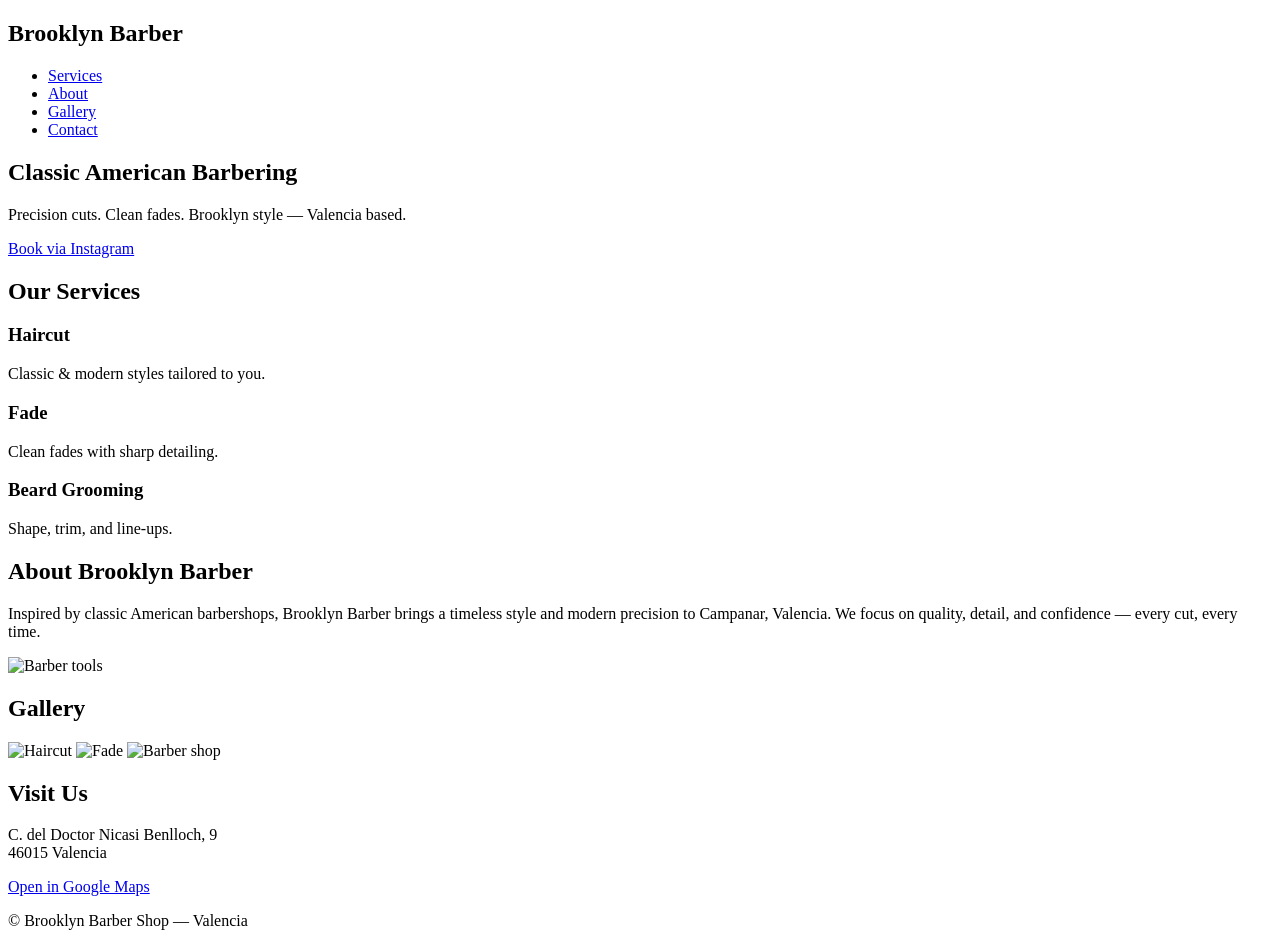
==== index.html @ cb919207 "Create initial index.html for barber shop website Initial HTML structure for Brooklyn Barber Shop we" ====
<!DOCTYPE html>
<html lang="en">
<head>
  <meta charset="UTF-8" />
  <meta name="viewport" content="width=device-width, initial-scale=1.0"/>
  <title>Brooklyn Barber Shop | Valencia</title>
  <link rel="stylesheet" href="style.css">
  <link href="https://fonts.googleapis.com/css2?family=Oswald:wght@400;600&family=Inter:wght@300;400;500&display=swap" rel="stylesheet">
</head>
<body>

<header class="hero">
  <nav>
    <h1>Brooklyn Barber</h1>
    <ul>
      <li><a href="#services">Services</a></li>
      <li><a href="#about">About</a></li>
      <li><a href="#gallery">Gallery</a></li>
      <li><a href="#contact">Contact</a></li>
    </ul>
  </nav>

  <div class="hero-content">
    <h2>Classic American Barbering</h2>
    <p>Precision cuts. Clean fades. Brooklyn style — Valencia based.</p>
    <a href="https://www.instagram.com/brooklynvlc/" target="_blank" class="btn">
      Book via Instagram
    </a>
  </div>
</header>

<section id="services" class="section">
  <h2>Our Services</h2>
  <div class="cards">
    <div class="card">
      <h3>Haircut</h3>
      <p>Classic & modern styles tailored to you.</p>
    </div>
    <div class="card">
      <h3>Fade</h3>
      <p>Clean fades with sharp detailing.</p>
    </div>
    <div class="card">
      <h3>Beard Grooming</h3>
      <p>Shape, trim, and line-ups.</p>
    </div>
  </div>
</section>

<section id="about" class="section dark">
  <div class="about-content">
    <div>
      <h2>About Brooklyn Barber</h2>
      <p>
        Inspired by classic American barbershops, Brooklyn Barber brings a
        timeless style and modern precision to Campanar, Valencia.  
        We focus on quality, detail, and confidence — every cut, every time.
      </p>
    </div>
    <img src="https://images.unsplash.com/photo-1621605810052-809f7bfa91e6" alt="Barber tools">
  </div>
</section>

<section id="gallery" class="section">
  <h2>Gallery</h2>
  <div class="gallery">
    <img src="https://images.unsplash.com/photo-1599351431409-433f37d4c1f1" alt="Haircut">
    <img src="https://images.unsplash.com/photo-1622288432450-277d0fef5ed9" alt="Fade">
    <img src="https://images.unsplash.com/photo-1588776814546-1ffcf47267a5" alt="Barber shop">
  </div>
</section>

<section id="contact" class="section dark">
  <h2>Visit Us</h2>
  <p>C. del Doctor Nicasi Benlloch, 9<br>46015 Valencia</p>

  <a href="https://www.google.com/maps/place/Brooklyn+Barber+Shop/@39.4908734,-0.3986204" 
     target="_blank" class="btn light">
     Open in Google Maps
  </a>
</section>

<footer>
  <p>© Brooklyn Barber Shop — Valencia</p>
</footer>

</body>
</html>
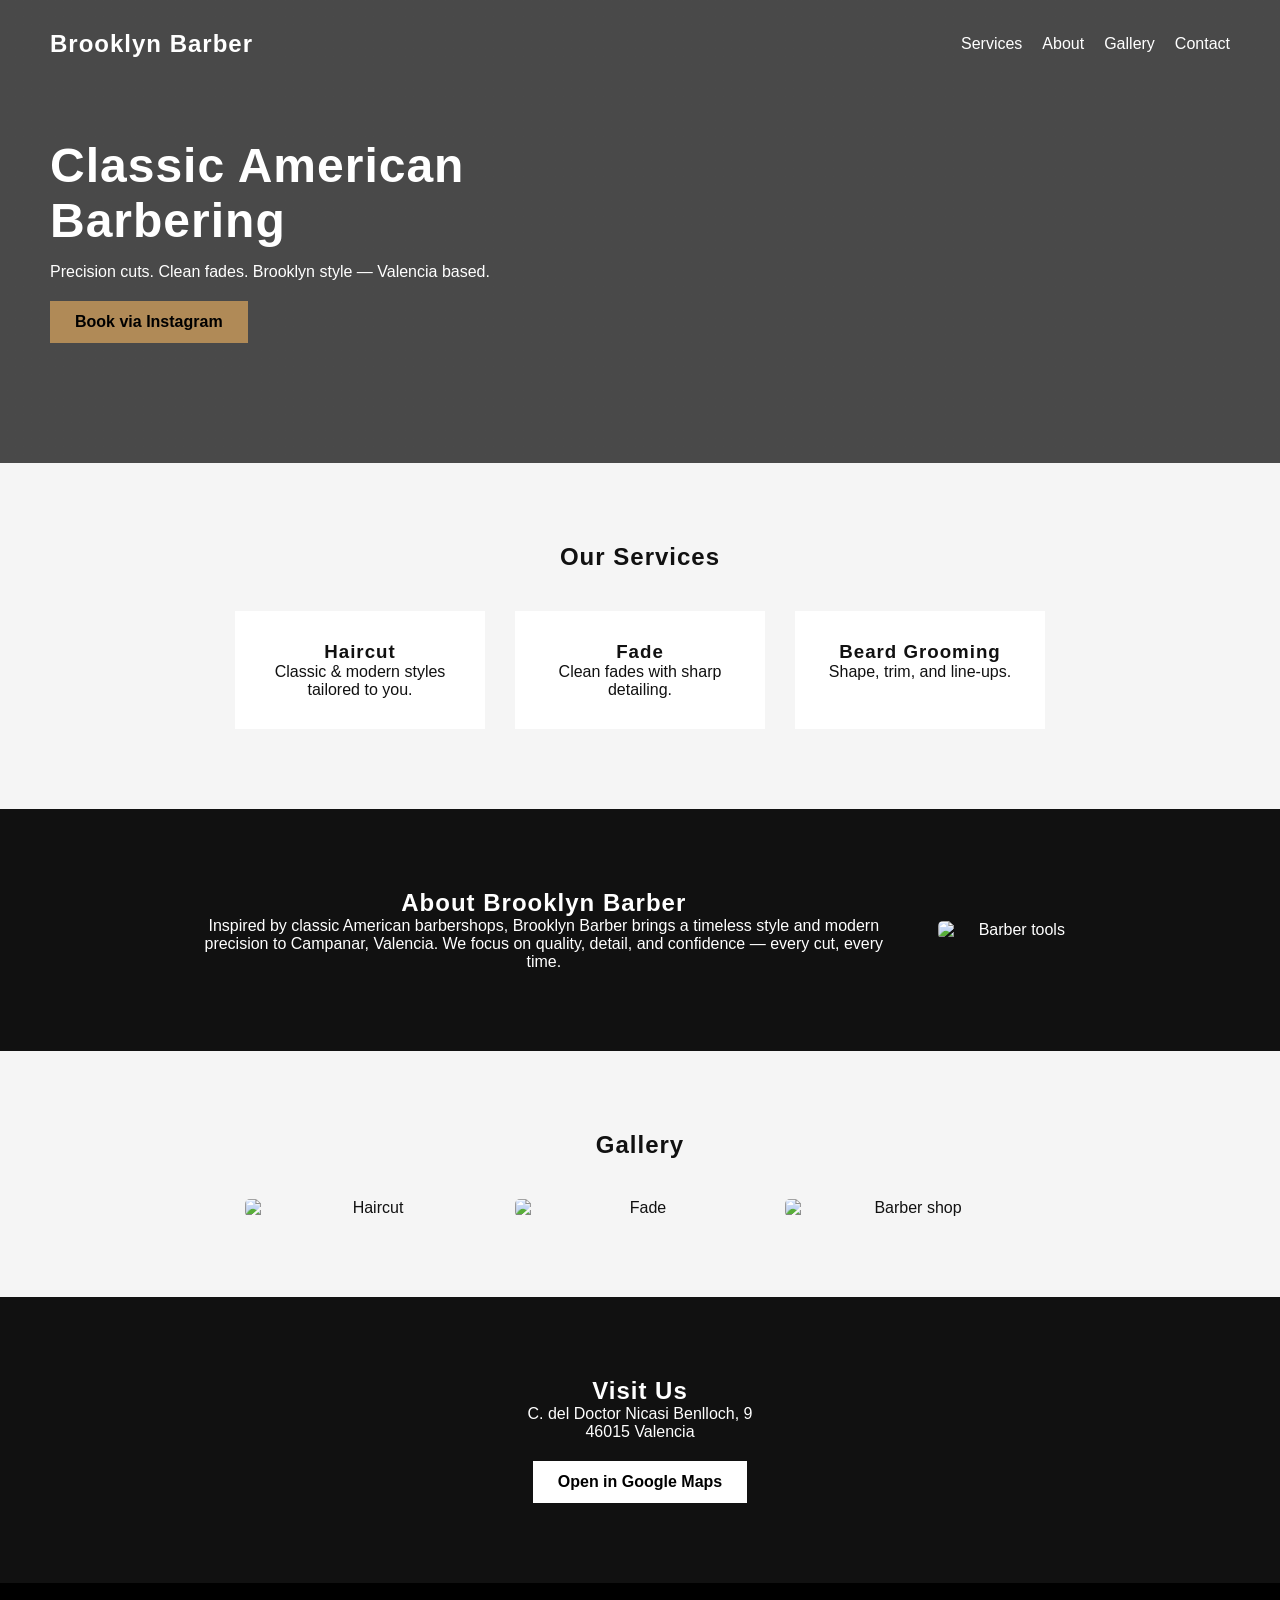
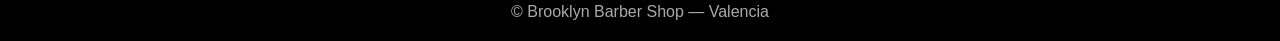
==== commit 0a29d4a2: "Update image source for barber tools" ====
--- a/index.html
+++ b/index.html
@@ -57,7 +57,7 @@
         We focus on quality, detail, and confidence — every cut, every time.
       </p>
     </div>
-    <img src="https://images.unsplash.com/photo-1621605810052-809f7bfa91e6" alt="Barber tools">
+    <img src="https://images.unsplash.com/photo-1599351431409-433f37d4c1f1" alt="Barber tools">
   </div>
 </section>
 
--- a/style.css
+++ b/style.css
@@ -0,0 +1,121 @@
+* {
+  margin: 0;
+  padding: 0;
+  box-sizing: border-box;
+}
+
+body {
+  font-family: 'Inter', sans-serif;
+  color: #111;
+  background: #f5f5f5;
+}
+
+h1, h2, h3 {
+  font-family: 'Oswald', sans-serif;
+  letter-spacing: 1px;
+}
+
+.hero {
+  background: linear-gradient(rgba(0,0,0,0.7), rgba(0,0,0,0.7)),
+    url("https://images.unsplash.com/photo-1503951914875-452162b0f3f1");
+  background-size: cover;
+  background-position: center;
+  color: white;
+  padding: 30px 50px 120px;
+}
+
+nav {
+  display: flex;
+  justify-content: space-between;
+  align-items: center;
+}
+
+nav ul {
+  display: flex;
+  list-style: none;
+  gap: 20px;
+}
+
+nav a {
+  color: white;
+  text-decoration: none;
+}
+
+.hero-content {
+  margin-top: 80px;
+  max-width: 500px;
+}
+
+.hero-content h2 {
+  font-size: 48px;
+  margin-bottom: 15px;
+}
+
+.btn {
+  display: inline-block;
+  margin-top: 20px;
+  padding: 12px 25px;
+  background: #b08a57;
+  color: black;
+  text-decoration: none;
+  font-weight: 600;
+}
+
+.btn.light {
+  background: white;
+}
+
+.section {
+  padding: 80px 50px;
+  text-align: center;
+}
+
+.section.dark {
+  background: #111;
+  color: white;
+}
+
+.cards {
+  display: flex;
+  justify-content: center;
+  gap: 30px;
+  margin-top: 40px;
+}
+
+.card {
+  background: white;
+  padding: 30px;
+  width: 250px;
+}
+
+.about-content {
+  display: flex;
+  gap: 40px;
+  align-items: center;
+  max-width: 900px;
+  margin: auto;
+}
+
+.about-content img {
+  width: 300px;
+  border-radius: 5px;
+}
+
+.gallery {
+  display: flex;
+  justify-content: center;
+  gap: 20px;
+  margin-top: 40px;
+}
+
+.gallery img {
+  width: 250px;
+  border-radius: 5px;
+}
+
+footer {
+  background: #000;
+  color: #aaa;
+  text-align: center;
+  padding: 20px;
+}
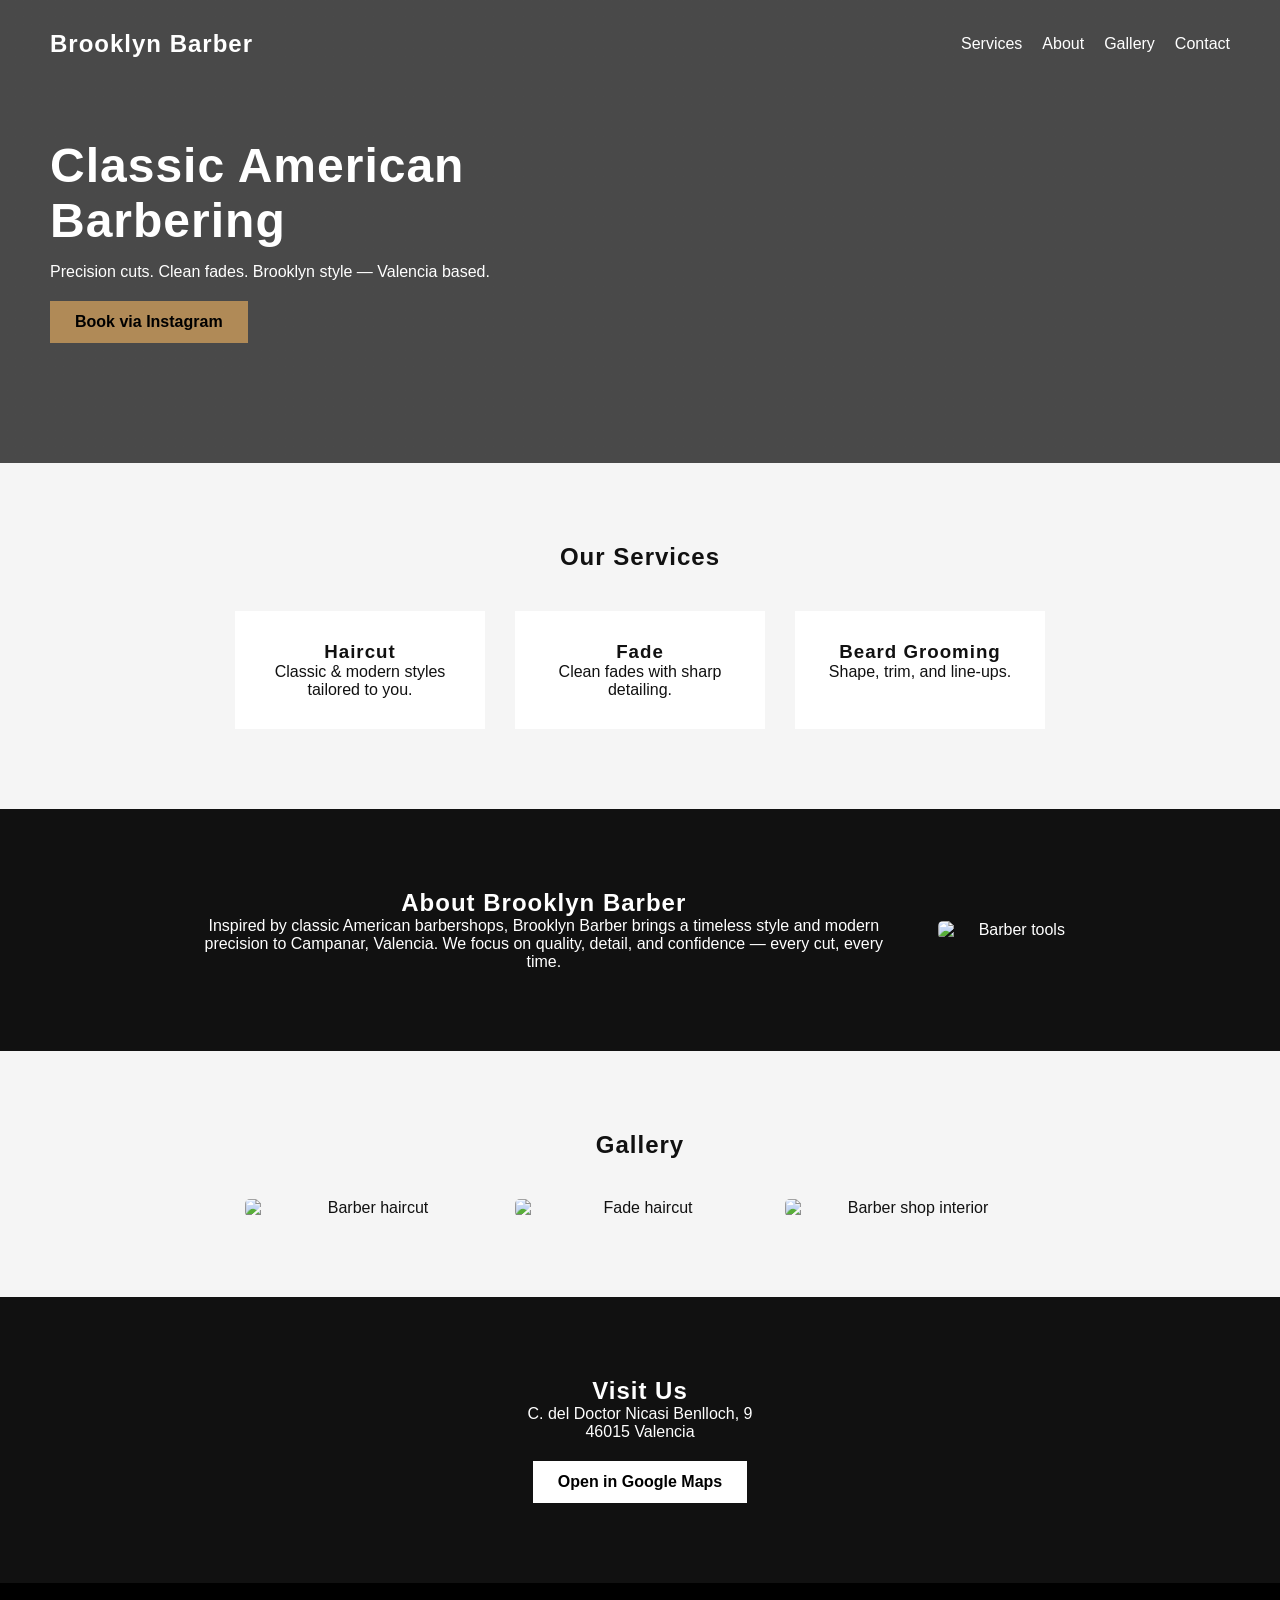
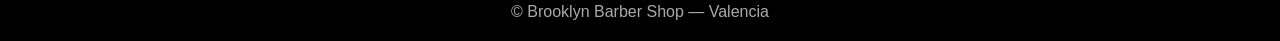
==== commit 5de976ee: "Update gallery images in index.html" ====
--- a/index.html
+++ b/index.html
@@ -64,9 +64,9 @@
 <section id="gallery" class="section">
   <h2>Gallery</h2>
   <div class="gallery">
-    <img src="https://images.unsplash.com/photo-1599351431409-433f37d4c1f1" alt="Haircut">
-    <img src="https://images.unsplash.com/photo-1622288432450-277d0fef5ed9" alt="Fade">
-    <img src="https://images.unsplash.com/photo-1588776814546-1ffcf47267a5" alt="Barber shop">
+    <img src="https://images.unsplash.com/photo-1519415943484-9fa1873496d4" alt="Barber haircut">
+    <img src="https://images.unsplash.com/photo-1593702295098-0a2cdd6c1b04" alt="Fade haircut">
+    <img src="https://images.unsplash.com/photo-1522335789203-aabd1fc54bc9" alt="Barber shop interior">
   </div>
 </section>
 
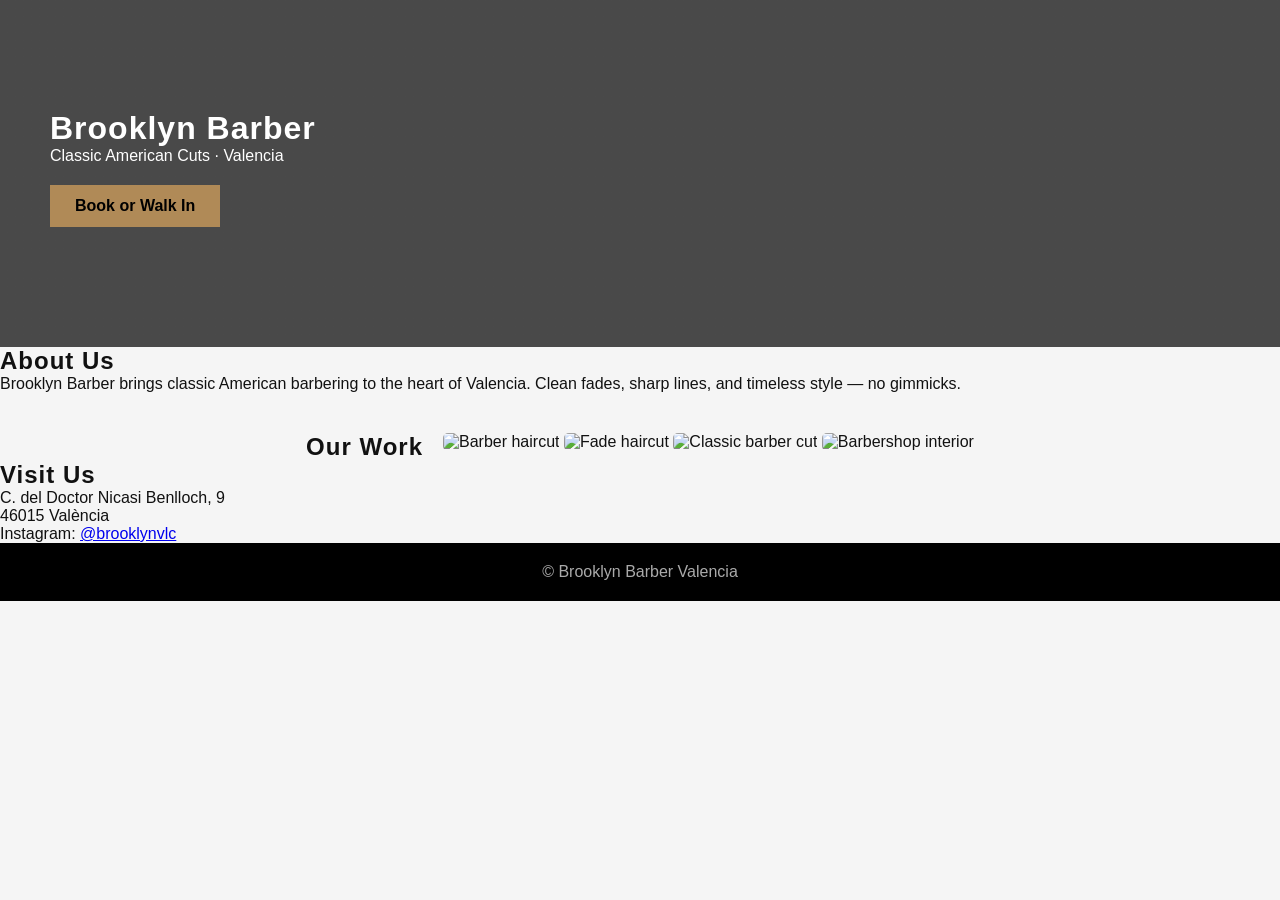
==== commit 5635b148: "Update title and content for Brooklyn Barber page" ====
--- a/index.html
+++ b/index.html
@@ -3,86 +3,55 @@
 <head>
   <meta charset="UTF-8" />
   <meta name="viewport" content="width=device-width, initial-scale=1.0"/>
-  <title>Brooklyn Barber Shop | Valencia</title>
-  <link rel="stylesheet" href="style.css">
-  <link href="https://fonts.googleapis.com/css2?family=Oswald:wght@400;600&family=Inter:wght@300;400;500&display=swap" rel="stylesheet">
+  <title>Brooklyn Barber | Valencia</title>
+  <link rel="stylesheet" href="style.css" />
 </head>
+
 <body>
 
 <header class="hero">
-  <nav>
+  <div class="hero-content">
     <h1>Brooklyn Barber</h1>
-    <ul>
-      <li><a href="#services">Services</a></li>
-      <li><a href="#about">About</a></li>
-      <li><a href="#gallery">Gallery</a></li>
-      <li><a href="#contact">Contact</a></li>
-    </ul>
-  </nav>
-
-  <div class="hero-content">
-    <h2>Classic American Barbering</h2>
-    <p>Precision cuts. Clean fades. Brooklyn style — Valencia based.</p>
-    <a href="https://www.instagram.com/brooklynvlc/" target="_blank" class="btn">
-      Book via Instagram
-    </a>
+    <p>Classic American Cuts · Valencia</p>
+    <a href="#contact" class="btn">Book or Walk In</a>
   </div>
 </header>
 
-<section id="services" class="section">
-  <h2>Our Services</h2>
-  <div class="cards">
-    <div class="card">
-      <h3>Haircut</h3>
-      <p>Classic & modern styles tailored to you.</p>
-    </div>
-    <div class="card">
-      <h3>Fade</h3>
-      <p>Clean fades with sharp detailing.</p>
-    </div>
-    <div class="card">
-      <h3>Beard Grooming</h3>
-      <p>Shape, trim, and line-ups.</p>
-    </div>
+<section class="about">
+  <div class="container">
+    <h2>About Us</h2>
+    <p>
+      Brooklyn Barber brings classic American barbering to the heart of Valencia.
+      Clean fades, sharp lines, and timeless style — no gimmicks.
+    </p>
   </div>
 </section>
 
-<section id="about" class="section dark">
-  <div class="about-content">
-    <div>
-      <h2>About Brooklyn Barber</h2>
-      <p>
-        Inspired by classic American barbershops, Brooklyn Barber brings a
-        timeless style and modern precision to Campanar, Valencia.  
-        We focus on quality, detail, and confidence — every cut, every time.
-      </p>
-    </div>
-    <img src="https://images.unsplash.com/photo-1599351431409-433f37d4c1f1" alt="Barber tools">
+<section class="gallery">
+  <h2>Our Work</h2>
+  <div class="gallery-grid">
+    <img src="images/cut1.jpg" alt="Barber haircut">
+    <img src="images/cut2.jpg" alt="Fade haircut">
+    <img src="images/cut3.jpg" alt="Classic barber cut">
+    <img src="images/interior.jpg" alt="Barbershop interior">
   </div>
 </section>
 
-<section id="gallery" class="section">
-  <h2>Gallery</h2>
-  <div class="gallery">
-    <img src="https://images.unsplash.com/photo-1519415943484-9fa1873496d4" alt="Barber haircut">
-    <img src="https://images.unsplash.com/photo-1593702295098-0a2cdd6c1b04" alt="Fade haircut">
-    <img src="https://images.unsplash.com/photo-1522335789203-aabd1fc54bc9" alt="Barber shop interior">
-  </div>
-</section>
-
-<section id="contact" class="section dark">
+<section class="contact" id="contact">
   <h2>Visit Us</h2>
-  <p>C. del Doctor Nicasi Benlloch, 9<br>46015 Valencia</p>
-
-  <a href="https://www.google.com/maps/place/Brooklyn+Barber+Shop/@39.4908734,-0.3986204" 
-     target="_blank" class="btn light">
-     Open in Google Maps
-  </a>
+  <p>C. del Doctor Nicasi Benlloch, 9<br>46015 València</p>
+  <p>
+    Instagram:
+    <a href="https://www.instagram.com/brooklynvlc/" target="_blank">
+      @brooklynvlc
+    </a>
+  </p>
 </section>
 
 <footer>
-  <p>© Brooklyn Barber Shop — Valencia</p>
+  <p>© Brooklyn Barber Valencia</p>
 </footer>
 
 </body>
 </html>
+
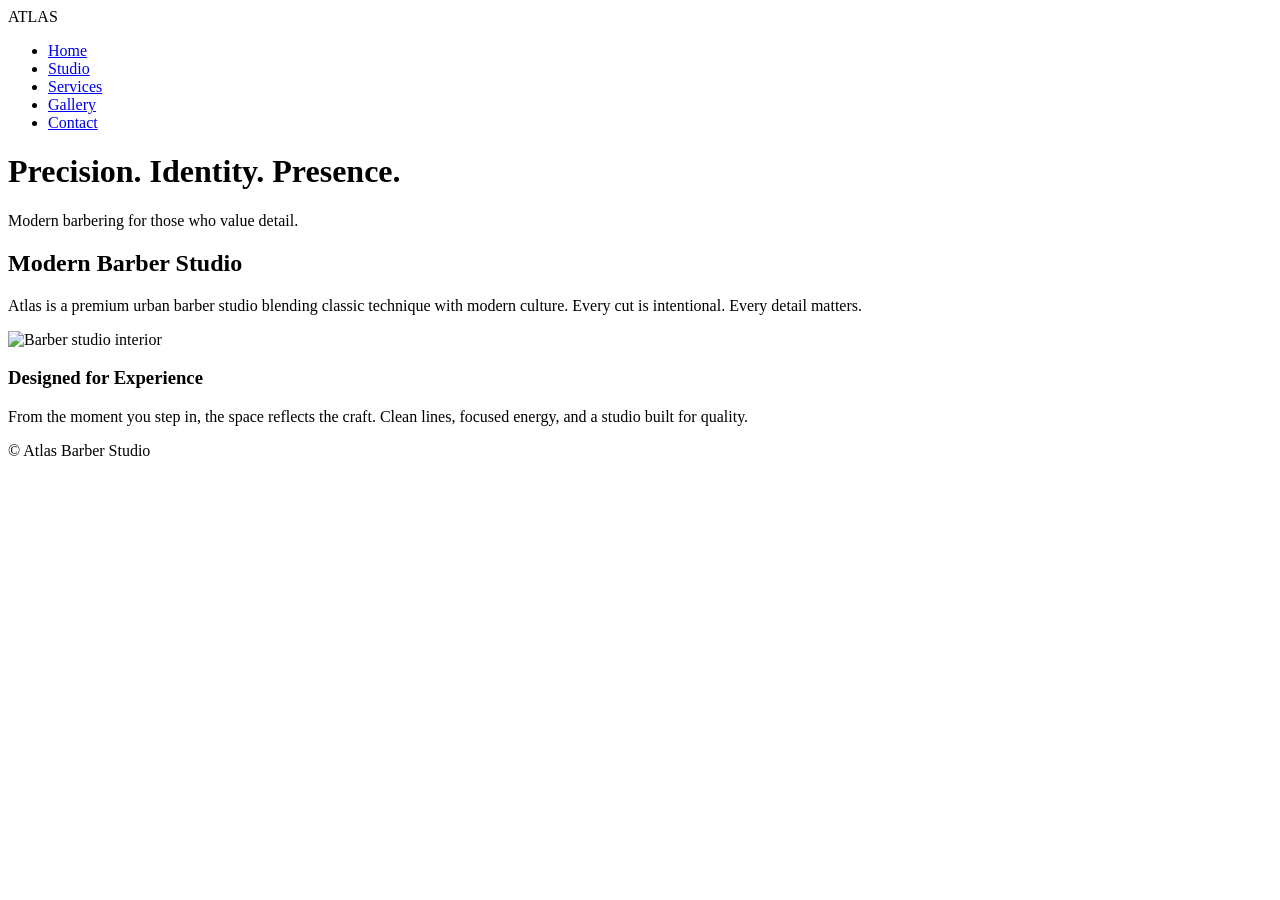
==== commit 49508cce: "Revise index.html for Atlas Barber Studio branding" ====
--- a/index.html
+++ b/index.html
@@ -2,56 +2,55 @@
 <html lang="en">
 <head>
   <meta charset="UTF-8" />
-  <meta name="viewport" content="width=device-width, initial-scale=1.0"/>
-  <title>Brooklyn Barber | Valencia</title>
-  <link rel="stylesheet" href="style.css" />
+  <title>Atlas Barber Studio</title>
+  <link rel="stylesheet" href="css/style.css">
+  <link rel="preconnect" href="https://fonts.googleapis.com">
+  <link rel="preconnect" href="https://fonts.gstatic.com" crossorigin>
+  <link href="https://fonts.googleapis.com/css2?family=Inter:wght@300;400;500&family=Playfair+Display:wght@600;700&display=swap" rel="stylesheet">
 </head>
 
 <body>
 
+<nav class="nav">
+  <div class="logo">ATLAS</div>
+  <ul>
+    <li><a href="index.html">Home</a></li>
+    <li><a href="about.html">Studio</a></li>
+    <li><a href="services.html">Services</a></li>
+    <li><a href="gallery.html">Gallery</a></li>
+    <li><a href="contact.html">Contact</a></li>
+  </ul>
+</nav>
+
 <header class="hero">
-  <div class="hero-content">
-    <h1>Brooklyn Barber</h1>
-    <p>Classic American Cuts · Valencia</p>
-    <a href="#contact" class="btn">Book or Walk In</a>
+  <div class="hero-text">
+    <h1>Precision. Identity. Presence.</h1>
+    <p>Modern barbering for those who value detail.</p>
   </div>
 </header>
 
-<section class="about">
-  <div class="container">
-    <h2>About Us</h2>
+<section class="intro">
+  <h2>Modern Barber Studio</h2>
+  <p>
+    Atlas is a premium urban barber studio blending classic technique with modern culture.
+    Every cut is intentional. Every detail matters.
+  </p>
+</section>
+
+<section class="split">
+  <img src="images/studio.jpg" alt="Barber studio interior">
+  <div>
+    <h3>Designed for Experience</h3>
     <p>
-      Brooklyn Barber brings classic American barbering to the heart of Valencia.
-      Clean fades, sharp lines, and timeless style — no gimmicks.
+      From the moment you step in, the space reflects the craft.
+      Clean lines, focused energy, and a studio built for quality.
     </p>
   </div>
 </section>
 
-<section class="gallery">
-  <h2>Our Work</h2>
-  <div class="gallery-grid">
-    <img src="images/cut1.jpg" alt="Barber haircut">
-    <img src="images/cut2.jpg" alt="Fade haircut">
-    <img src="images/cut3.jpg" alt="Classic barber cut">
-    <img src="images/interior.jpg" alt="Barbershop interior">
-  </div>
-</section>
-
-<section class="contact" id="contact">
-  <h2>Visit Us</h2>
-  <p>C. del Doctor Nicasi Benlloch, 9<br>46015 València</p>
-  <p>
-    Instagram:
-    <a href="https://www.instagram.com/brooklynvlc/" target="_blank">
-      @brooklynvlc
-    </a>
-  </p>
-</section>
-
-<footer>
-  <p>© Brooklyn Barber Valencia</p>
+<footer class="footer">
+  <p>© Atlas Barber Studio</p>
 </footer>
 
 </body>
 </html>
-
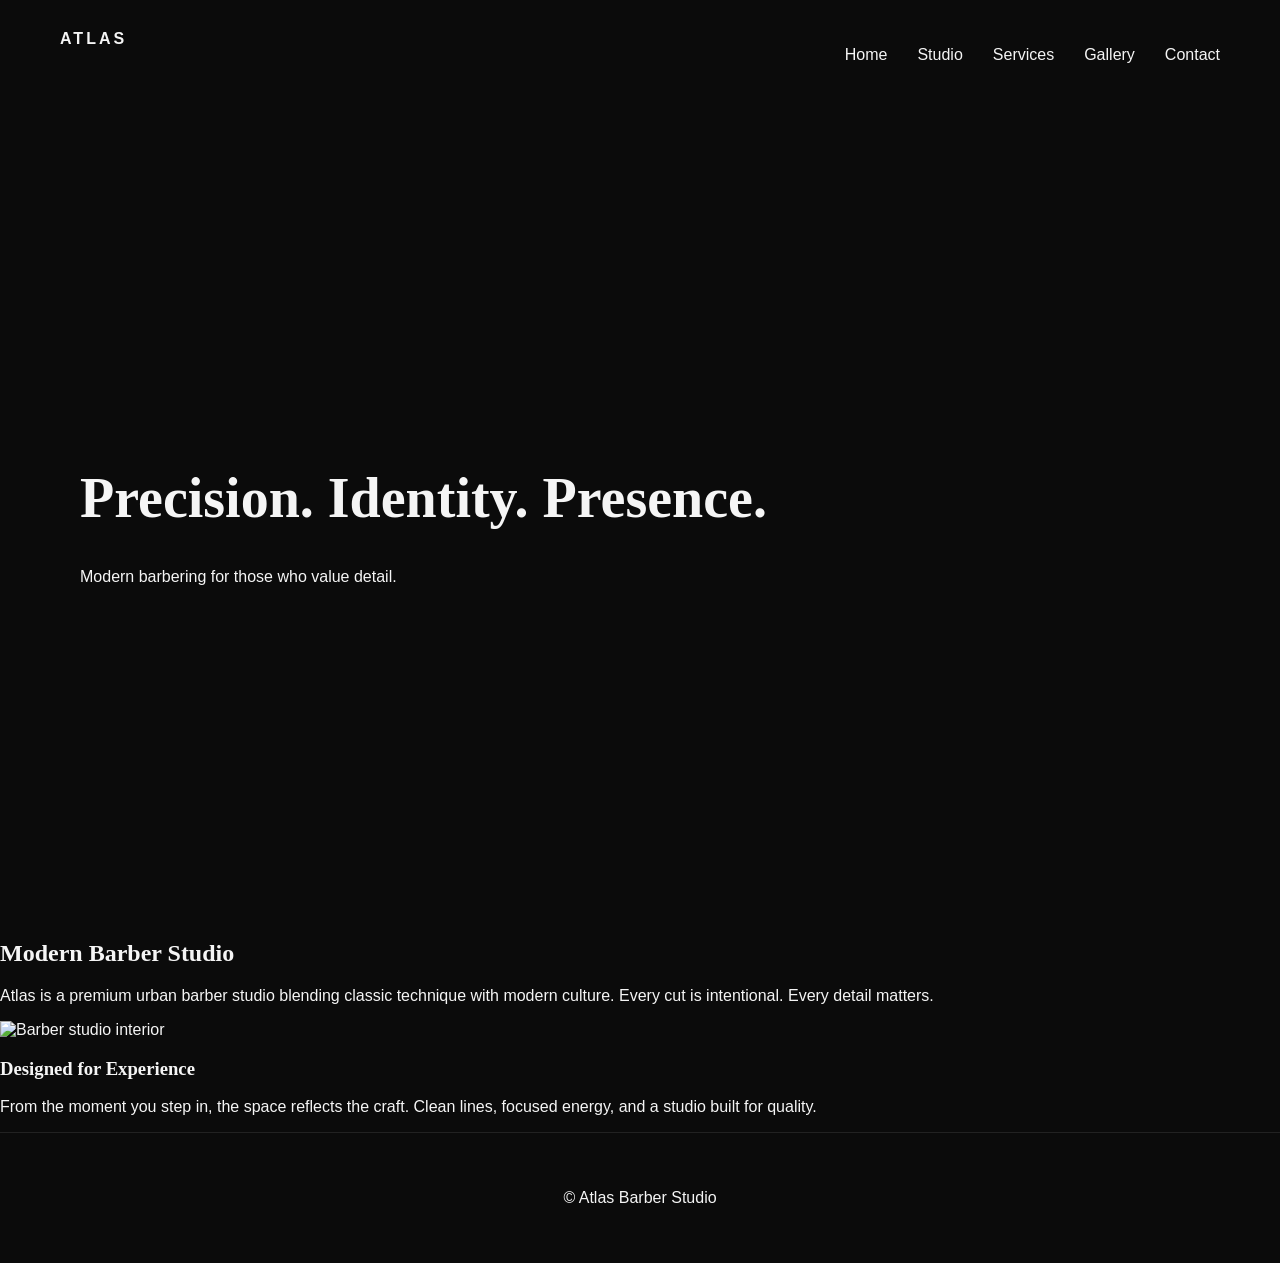
==== commit d2dd0f54: "Fix stylesheet link path in index.html" ====
--- a/index.html
+++ b/index.html
@@ -3,7 +3,7 @@
 <head>
   <meta charset="UTF-8" />
   <title>Atlas Barber Studio</title>
-  <link rel="stylesheet" href="css/style.css">
+  <link rel="stylesheet" href="style.css">
   <link rel="preconnect" href="https://fonts.googleapis.com">
   <link rel="preconnect" href="https://fonts.gstatic.com" crossorigin>
   <link href="https://fonts.googleapis.com/css2?family=Inter:wght@300;400;500&family=Playfair+Display:wght@600;700&display=swap" rel="stylesheet">
--- a/style.css
+++ b/style.css
@@ -0,0 +1,75 @@
+body {
+  margin: 0;
+  font-family: 'Inter', sans-serif;
+  background: #0B0B0B;
+  color: #F5F5F5;
+}
+
+h1, h2, h3 {
+  font-family: 'Playfair Display', serif;
+}
+
+.nav {
+  display: flex;
+  justify-content: space-between;
+  padding: 30px 60px;
+}
+
+.nav ul {
+  display: flex;
+  gap: 30px;
+  list-style: none;
+}
+
+.nav a {
+  color: #F5F5F5;
+  text-decoration: none;
+}
+
+.logo {
+  font-weight: 700;
+  letter-spacing: 3px;
+}
+
+.hero {
+  height: 90vh;
+  background: url("../images/hero.jpg") center/cover;
+  display: flex;
+  align-items: center;
+  padding-left: 80px;
+}
+
+.hero-text h1 {
+  font-size: 3.5rem;
+}
+
+.page {
+  padding: 120px 80px;
+  max-width: 900px;
+}
+
+.service {
+  border-bottom: 1px solid #333;
+  padding: 30px 0;
+}
+
+.accent-blue { border-left: 4px solid #1F6AE1; padding-left: 20px; }
+.accent-red { border-left: 4px solid #C62828; padding-left: 20px; }
+
+.gallery {
+  display: grid;
+  grid-template-columns: repeat(3, 1fr);
+  gap: 20px;
+}
+
+.gallery img {
+  width: 100%;
+  height: 300px;
+  object-fit: cover;
+}
+
+.footer {
+  text-align: center;
+  padding: 40px;
+  border-top: 1px solid #222;
+}
